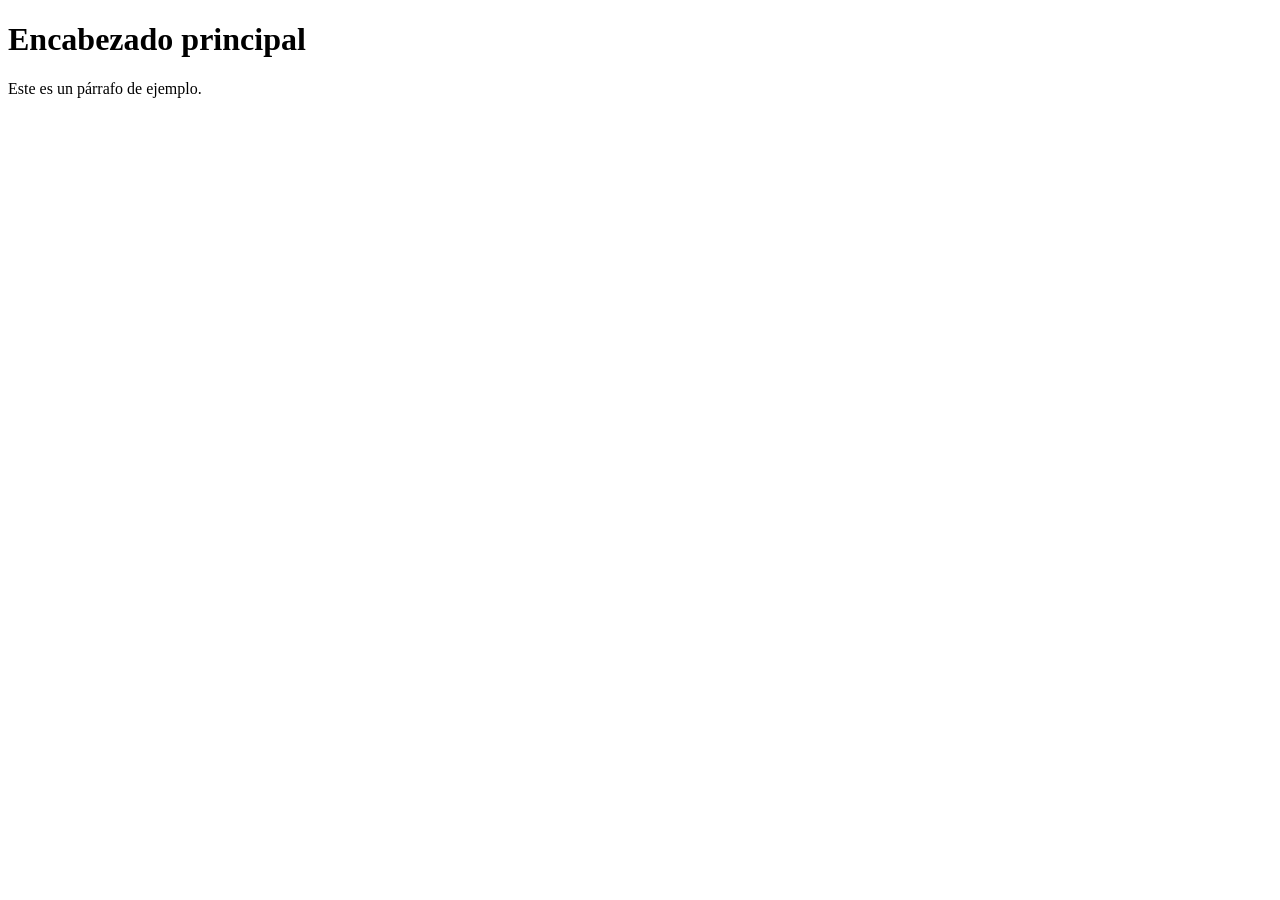
==== index.html @ a14c42eb "commit" ====
<!DOCTYPE html>
<html lang="es">
<head>
    <meta charset="UTF-8">
    <title>Main Page</title>
</head>
<body>
    <h1>Encabezado principal</h1>
    <p>Este es un párrafo de ejemplo.</p>
</body>
</html>
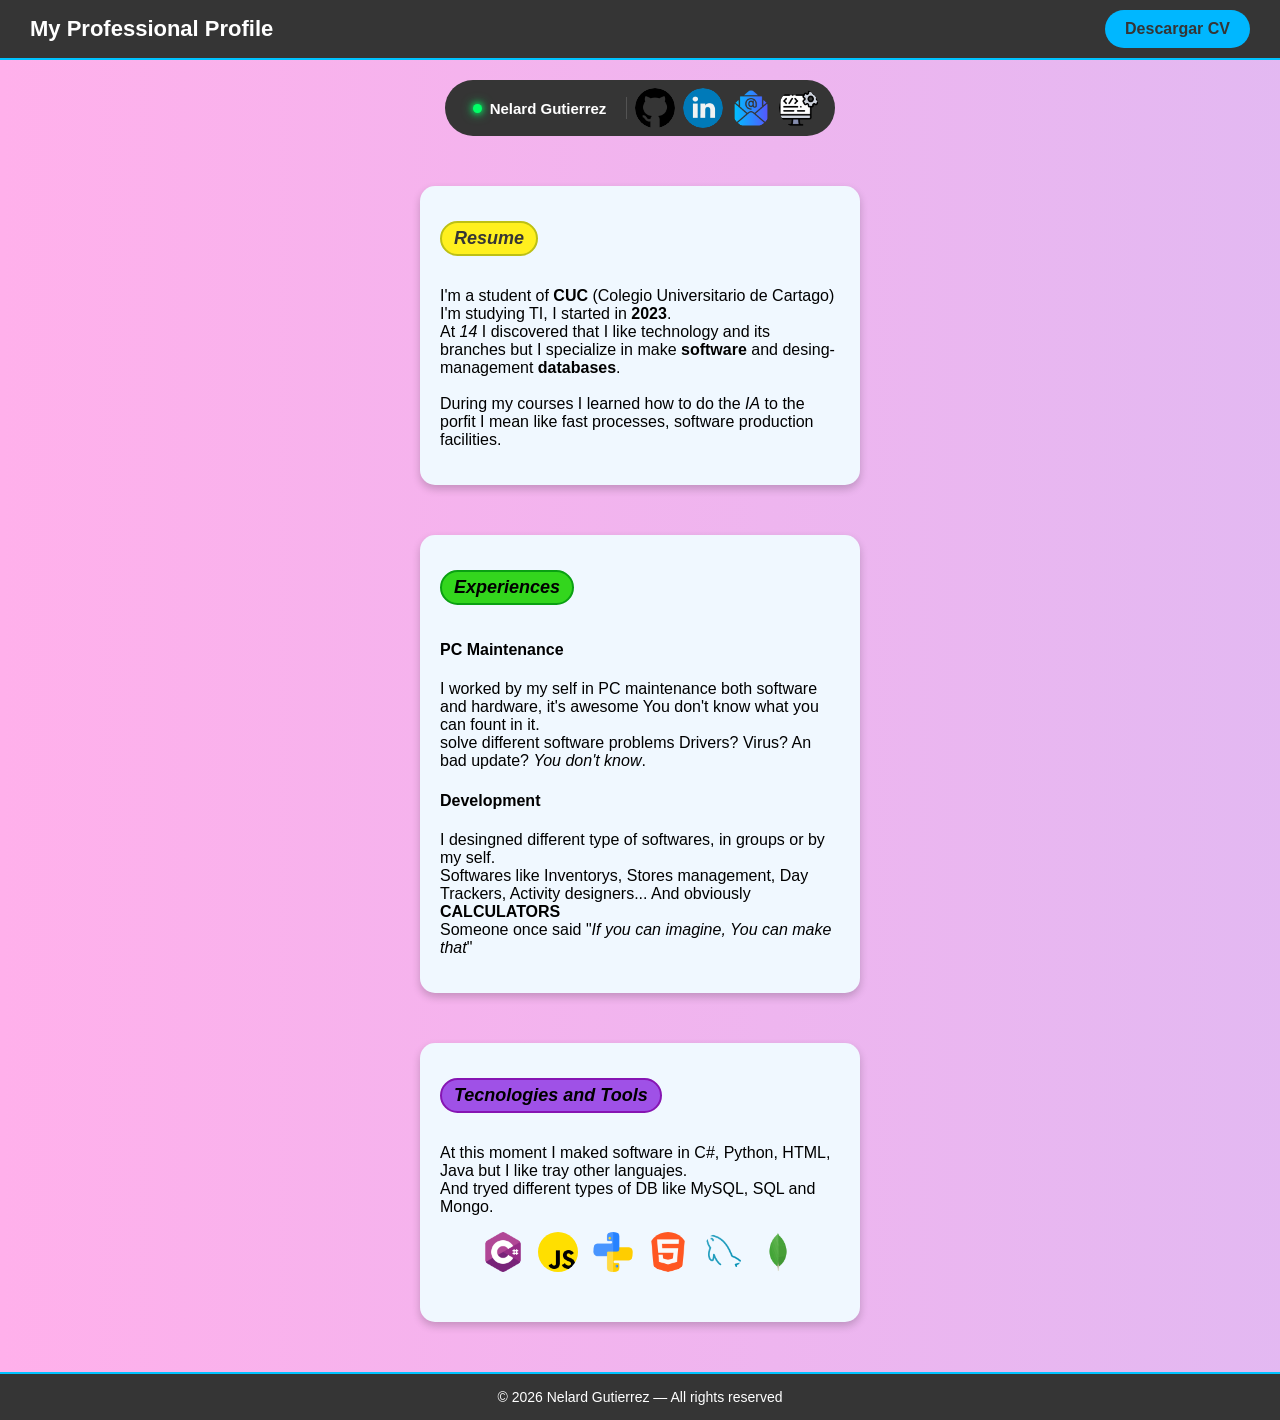
==== commit 9f820fb7: "commit" ====
--- a/index.html
+++ b/index.html
@@ -1,11 +1,72 @@
 <!DOCTYPE html>
-<html lang="es">
+<html lang="en">
 <head>
     <meta charset="UTF-8">
-    <title>Main Page</title>
+    <title>My Portfolio</title>
+    <link rel="stylesheet" href="CSS/styles.css">
 </head>
 <body>
-    <h1>Encabezado principal</h1>
-    <p>Este es un párrafo de ejemplo.</p>
+    <header>
+    <div class="top-bar">
+        <h1>My Professional Profile</h1>
+        <a href="CV/CV Nelard G.pdf" class="btn-cv" download>Descargar CV</a>
+    </div>
+    </header>
+
+    <nav>
+        <ul class="menu">
+            <li class="name-item">
+                <span class="led"></span>
+                Nelard Gutierrez
+            </li>
+            <li class="divider"></li>
+            <li><a href="https://github.com/NKSoftLabs" class="btn-img"><img src="IMG/github.png"></a></li>
+            <li><a href="https://www.linkedin.com/in/nelardg" class="btn-img"><img src="IMG/linkedin.png"></a></li>
+            <li><a href="mailto:stuartgs13@gmail.com" class="btn-img"><img src="IMG/gmail.png"></a></li>
+            <li><a href="#projects" class="btn-img"><img src="IMG/DEV.png"></a></li>
+        </ul>
+    </nav>
+    <div class="resume-box box">
+        <h2 class="yellow"><em>Resume</em></h2>
+        <p>
+            I'm a student of <strong>CUC</strong> (Colegio Universitario de Cartago) I'm studying TI, I started in <strong>2023</strong>. <br>
+            At <em>14</em> I discovered that I like technology and its branches but I specialize in make <strong>software</strong> and desing-management <strong>databases</strong>. <br><br>
+            During my courses I learned how to do the <em>IA</em> to the porfit I mean like fast processes, software production facilities.
+        </p>
+    </div>
+
+    <div class="resume-box box">
+        <h2 class="green"><em>Experiences</em></h2>
+        <h4>PC Maintenance</h4>
+        <p>
+            I worked by my self in PC maintenance both software and hardware, it's awesome You don't know what you can fount in it. <br>
+            solve different software problems Drivers? Virus? An bad update? <em>You don't know</em>.
+        </p>
+        <h4>Development</h4>
+        <p>
+            I desingned different type of softwares, in groups or by my self. <br>
+            Softwares like Inventorys, Stores management, Day Trackers, Activity designers... And obviously <strong>CALCULATORS</strong> <br>
+            Someone once said "<em>If you can imagine, You can make that</em>"
+        </p>
+    </div>
+
+    <div class="lanjuages-box box">
+        <h2 class="purple"><em>Tecnologies and Tools</em></h2>
+        <p>
+            At this moment I maked software in C#, Python, HTML, Java but I like tray other languajes. <br>
+            And tryed different types of DB like MySQL, SQL and Mongo.
+        </p>
+        <ul>
+            <li><img src="IMG/csharp.png" alt="csharp"></li>
+            <li><img src="IMG/js.png" alt="js"></li>
+            <li><img src="IMG/piton.png" alt="python"></li>
+            <li><img src="IMG/html.png" alt="HTML"></li>
+            <li><img src="IMG/mysql.png" alt="MySQL"></li>
+            <li><img src="IMG/MongoDB.png" alt="Mongo"></li>
+        </ul>
+    </div>
 </body>
+<footer>
+    <p>&copy; 2026 Nelard Gutierrez — All rights reserved</p>
+</footer>
 </html>
--- a/CSS/styles.css
+++ b/CSS/styles.css
@@ -0,0 +1,231 @@
+/* Background colors */
+@keyframes gradientMove {
+    0% { background-position: 0% 50%; }
+    50% { background-position: 100% 50%; }
+    100% { background-position: 0% 50%; }
+}
+
+body {
+    background: linear-gradient(270deg, #ffffff, #abc9ff, #ffb0eb);
+    background-size: 600% 600%;
+    animation: gradientMove 15s ease infinite;
+}
+
+
+/* Style for H2s */
+h2 {
+    display: inline-block;
+    padding: 5px 12px;
+    border: 2px solid;
+    border-radius: 25px;
+    font-family: Arial, sans-serif;
+    font-size: 18px;
+}
+
+/* Color Variants */
+h2.yellow {
+    border-color: #bdc014;
+    background-color: #fff01e;
+    color: #353535;
+}
+
+h2.green {
+    border-color: #0aa012;
+    background-color: #33d61d;
+    color: #000000;
+}
+
+h2.purple {
+    border-color: #8615b3;
+    background-color: #9f51e7;
+    color: #000000;
+}
+
+/* Header Banner */
+header {
+    background-color: #353535;
+    padding: 10px 30px;
+    color: #ffffff;
+    border-bottom: 2px solid #00c3ff;
+}
+
+.top-bar {
+    display: flex;
+    justify-content: space-between;
+    align-items: center;
+}
+
+.top-bar h1 {
+    margin: 0;
+    font-size: 22px;
+    font-family: Arial, sans-serif;
+}
+
+/* btn-download-cv */
+.btn-cv {
+    background-color: #00b7ff;
+    color: #353535;
+    padding: 10px 20px;
+    border-radius: 25px;
+    text-decoration: none;
+    font-weight: bold;
+    transition: background-color 0.3s ease, transform 0.3s ease;
+}
+
+.btn-cv:hover {
+    background-color: #00cc55;
+    transform: scale(1.05);
+}
+
+
+/* main page styles */
+body {
+    font-family: Arial, sans-serif;
+    margin: 0;
+    padding: 0;
+    background-color: rgb(255, 255, 255);
+    color: rgb(0, 0, 0);
+}
+
+@keyframes blink {
+    0%, 100% { opacity: 1; box-shadow: 0 0 6px #00ff66, 0 0 12px #00ff66; }
+    50%       { opacity: 0.25; box-shadow: none; }
+}
+
+nav {
+    display: flex;
+    justify-content: center;
+    margin: 20px;
+}
+
+.menu {
+    list-style: none;
+    margin: 0;
+    padding: 8px 16px;
+    display: flex;
+    align-items: center;
+    gap: 8px;
+    background-color: #353535;
+    border-radius: 70px;
+}
+
+.menu li { margin: 0; }
+
+.name-item {
+    display: flex;
+    align-items: center;
+    gap: 8px;
+    padding: 6px 12px;
+    color: #ffffff;
+    font-family: Arial, sans-serif;
+    font-size: 15px;
+    font-weight: bold;
+}
+
+.led {
+    width: 9px;
+    height: 9px;
+    border-radius: 50%;
+    background-color: #00ff66;
+    box-shadow: 0 0 6px #00ff66, 0 0 12px #00ff66;
+    animation: blink 1.1s ease-in-out infinite;
+    flex-shrink: 0;
+}
+
+.divider {
+    width: 1px;
+    height: 22px;
+    background-color: rgba(255, 255, 255, 0.15);
+    margin: 0 4px;
+}
+
+/* btn-images */
+.btn-img {
+    width: 40px;
+    height: 40px;
+    border-radius: 50%;
+    overflow: hidden;
+    display: flex;
+    align-items: center;
+    justify-content: center;
+    background-color: transparent;
+}
+
+.btn-img img {
+    width: 100%;
+    height: 100%;
+    object-fit: cover;
+    border-radius: 50%;
+    display: block;
+}
+
+.btn-img:hover img {
+    transform: scale(1.1);
+    transition: transform 0.2s;
+}
+
+section {
+    padding: 50px;
+    text-align: center;
+}
+
+/* boxes-style */
+
+.box {
+    background-color: #f0f8ff;
+    border-radius: 15px;
+    padding: 20px;
+    width: 400px;
+    margin: 50px auto;
+    box-shadow: 0 4px 8px rgba(0,0,0,0.2);
+    transition: transform 0.3s ease, box-shadow 0.3s ease;
+}
+
+.box:hover {
+    transform: scale(1.05);
+    box-shadow: 0 8px 16px rgba(0,0,0,0.3);
+}
+
+.lanjuages-box ul {
+    list-style: none;
+    padding: 0;
+    margin: 15=px 0 0 0;
+    display: flex;
+    justify-content: center;
+    gap: 15px;
+}
+
+.lanjuages-box ul li {
+    margin-bottom: 10px;
+    text-align: center;
+}
+
+.lanjuages-box img {
+    width: 40px;
+    height: 40px;
+    object-fit: contain;
+    transition: transform 0.3s ease;
+    cursor: pointer;
+    border-radius: 45px;
+}
+
+.lanjuages-box img:hover {
+    transform: scale(1.3);
+}
+
+/* Footer */
+footer {
+    background-color: #353535;
+    color: #ffffff;
+    text-align: center;
+    padding: 15px 0;
+    font-family: Arial, sans-serif;
+    font-size: 14px;
+    border-top: 2px solid #00c3ff;
+}
+
+footer p {
+    margin: 0;
+}
+
+
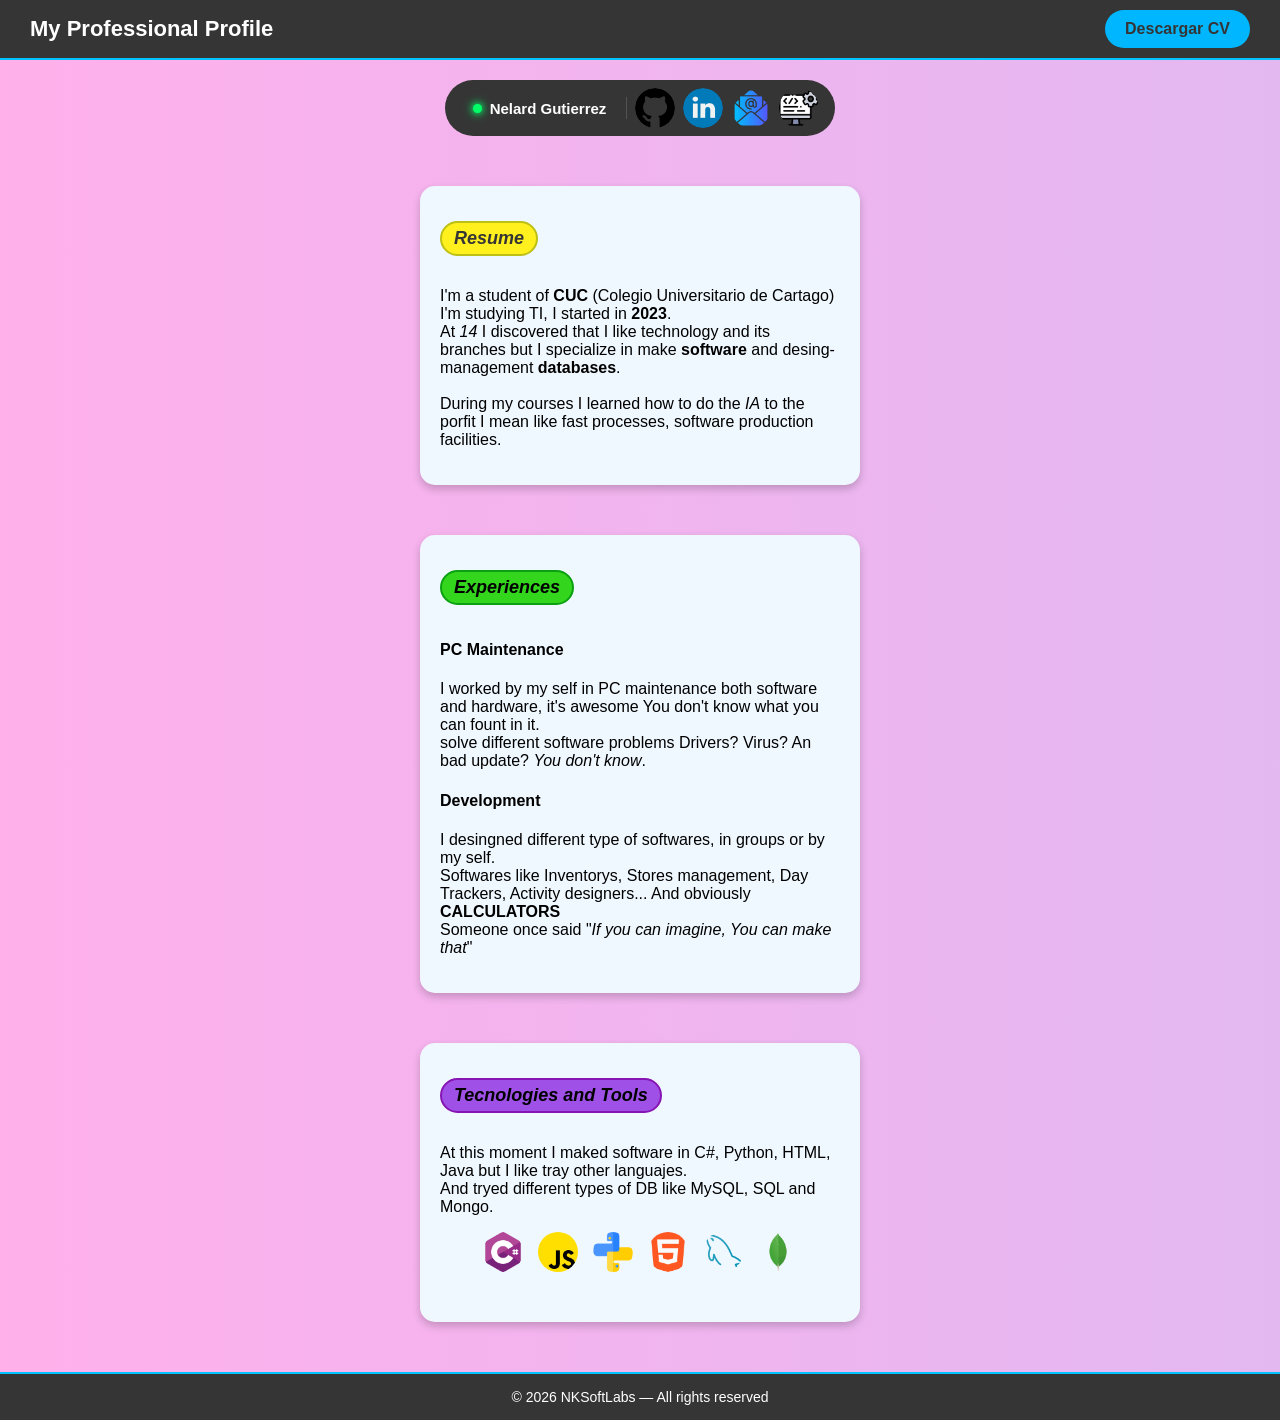
==== commit f62bd5df: "commit" ====
--- a/index.html
+++ b/index.html
@@ -2,7 +2,7 @@
 <html lang="en">
 <head>
     <meta charset="UTF-8">
-    <title>My Portfolio</title>
+    <title>Professional Profile</title>
     <link rel="stylesheet" href="CSS/styles.css">
 </head>
 <body>
@@ -67,6 +67,6 @@
     </div>
 </body>
 <footer>
-    <p>&copy; 2026 Nelard Gutierrez — All rights reserved</p>
+    <p>&copy; 2026 NKSoftLabs — All rights reserved</p>
 </footer>
 </html>
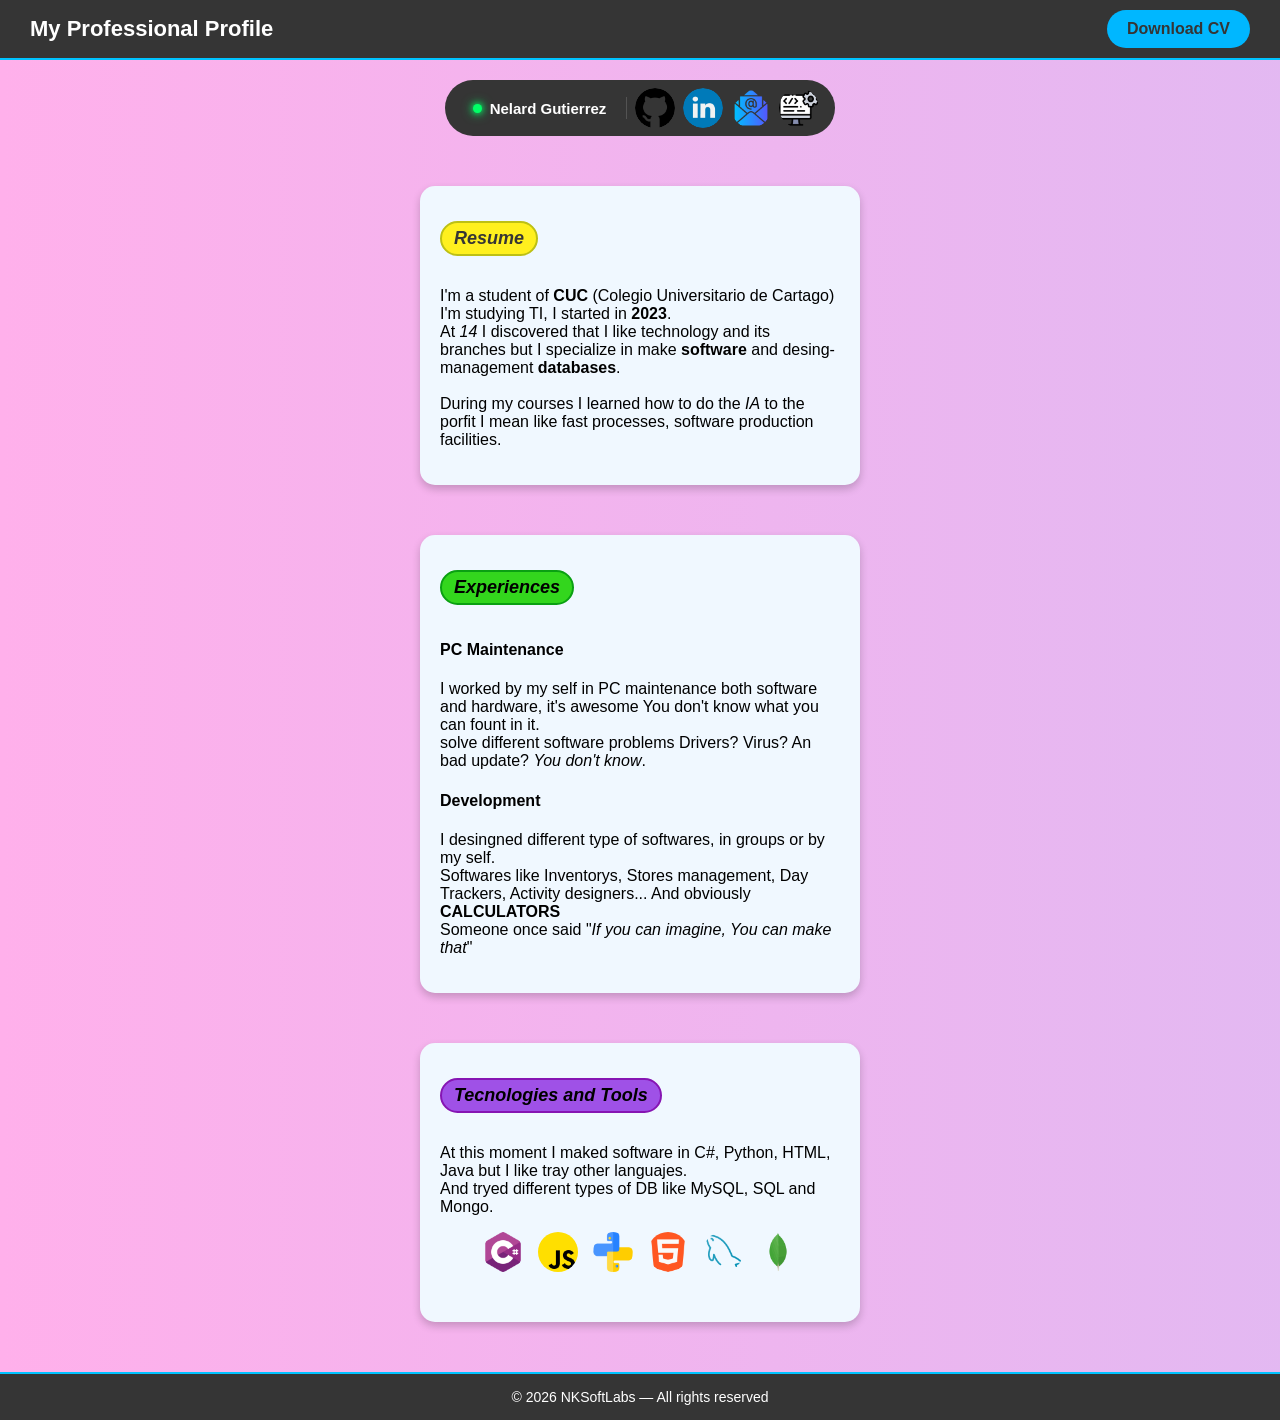
==== commit 35bd927c: "commit" ====
--- a/index.html
+++ b/index.html
@@ -9,7 +9,7 @@
     <header>
     <div class="top-bar">
         <h1>My Professional Profile</h1>
-        <a href="CV/CV Nelard G.pdf" class="btn-cv" download>Descargar CV</a>
+        <a href="CV/CV Nelard G.pdf" class="btn-cv" download>Download CV</a>
     </div>
     </header>
 
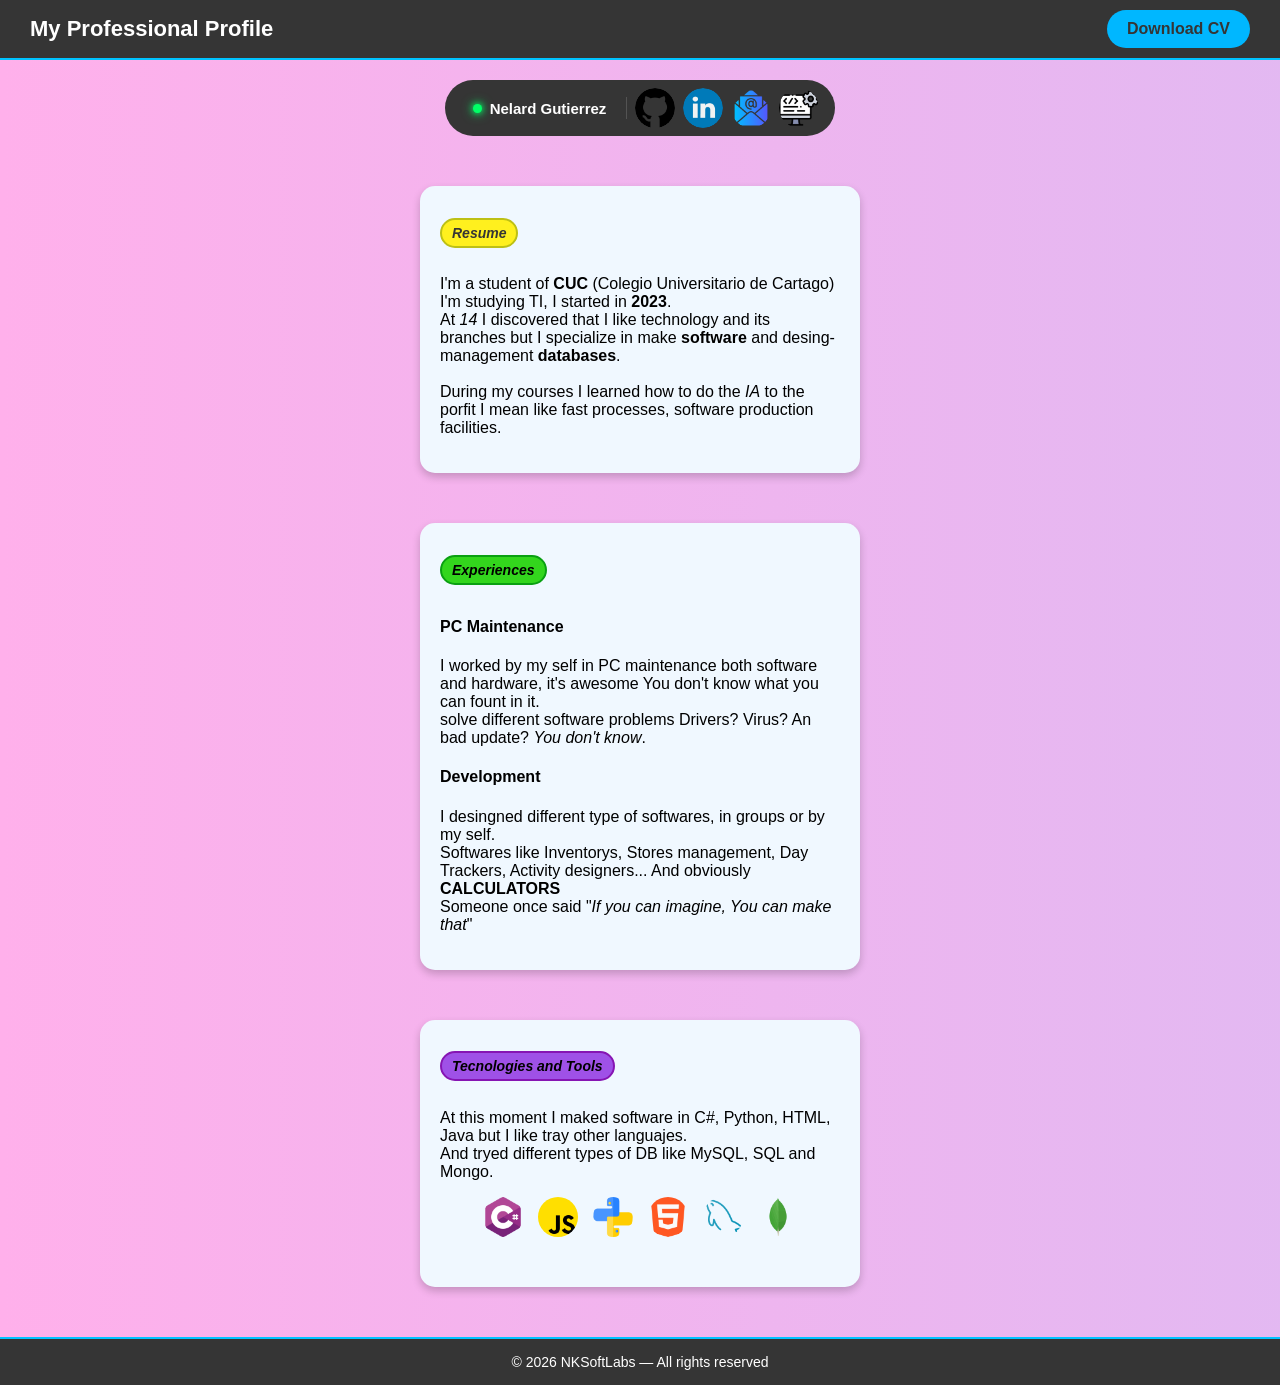
==== commit 2c43e109: "commit" ====
--- a/index.html
+++ b/index.html
@@ -2,6 +2,7 @@
 <html lang="en">
 <head>
     <meta charset="UTF-8">
+    <meta name="viewport" content="width=device-width, initial-scale=1.0">
     <title>Professional Profile</title>
     <link rel="stylesheet" href="CSS/styles.css">
 </head>
@@ -23,7 +24,7 @@
             <li><a href="https://github.com/NKSoftLabs" class="btn-img"><img src="IMG/github.png"></a></li>
             <li><a href="https://www.linkedin.com/in/nelardg" class="btn-img"><img src="IMG/linkedin.png"></a></li>
             <li><a href="mailto:stuartgs13@gmail.com" class="btn-img"><img src="IMG/gmail.png"></a></li>
-            <li><a href="#projects" class="btn-img"><img src="IMG/DEV.png"></a></li>
+            <li><a href="projects.html" class="btn-img"><img src="IMG/DEV.png"></a></li>
         </ul>
     </nav>
     <div class="resume-box box">
--- a/CSS/styles.css
+++ b/CSS/styles.css
@@ -15,17 +15,23 @@
 /* Style for H2s */
 h2 {
     display: inline-block;
-    padding: 5px 12px;
+    padding: 5px 10px;
     border: 2px solid;
     border-radius: 25px;
     font-family: Arial, sans-serif;
-    font-size: 18px;
+    font-size: 14px;
 }
 
 /* Color Variants */
 h2.yellow {
     border-color: #bdc014;
     background-color: #fff01e;
+    color: #353535;
+}
+
+h2.blue {
+    border-color: #0085b9;
+    background-color: #00b7ff;
     color: #353535;
 }
 
@@ -228,4 +234,74 @@
     margin: 0;
 }
 
-
+/* Proyects boxes */
+
+.projects-container {
+    display: flex;
+    justify-content: center;
+    gap: 20px;
+    flex-wrap: wrap;
+}
+
+.box-project {
+    border-radius: 15px;
+    padding: 20px;
+    width: 300px;
+    height: 200px; /* altura fija para mostrar bien el fondo */
+    box-shadow: 0 4px 8px rgba(0,0,0,0.2);
+    transition: transform 0.3s ease, box-shadow 0.3s ease;
+    text-align: center;
+    color: #000000;
+    background-size: cover;       /* que la imagen cubra toda la caja */
+    background-position: center;  /* centrada */
+    position: relative;
+    margin: 50px auto;
+}
+
+.box-link {
+    display: block;
+    text-decoration: none;
+    color: inherit;
+}
+
+.box-project:hover {
+    transform: scale(1.05);
+    box-shadow: 0 8px 16px rgba(0,0,0,0.3);
+}
+
+/* Lenguajes */
+.languages-box ul {
+    list-style: none;
+    padding: 0;
+    margin: 15px 0 0 0;
+    display: flex;
+    justify-content: center;
+    gap: 15px;
+}
+
+.languages-box img {
+    width: 70px;
+    height: 70px;
+    object-fit: contain;
+    transition: opacity 0.3s ease, transform 0.3s ease;
+    cursor: pointer;
+    border-radius: 8px;
+}
+
+/* Ocultar imágenes al pasar el cursor por la caja */
+.box-project:hover .languages-box img {
+    opacity: 0;
+    transform: scale(0.8);
+}
+
+/* Títulos dentro de las cajas */
+.box-project h2 {
+    transition: opacity 0.3s ease; /* transición suave */
+}
+
+/* Al pasar el cursor por la caja, el título se desvanece */
+.box-project:hover h2 {
+    opacity: 0;
+}
+
+
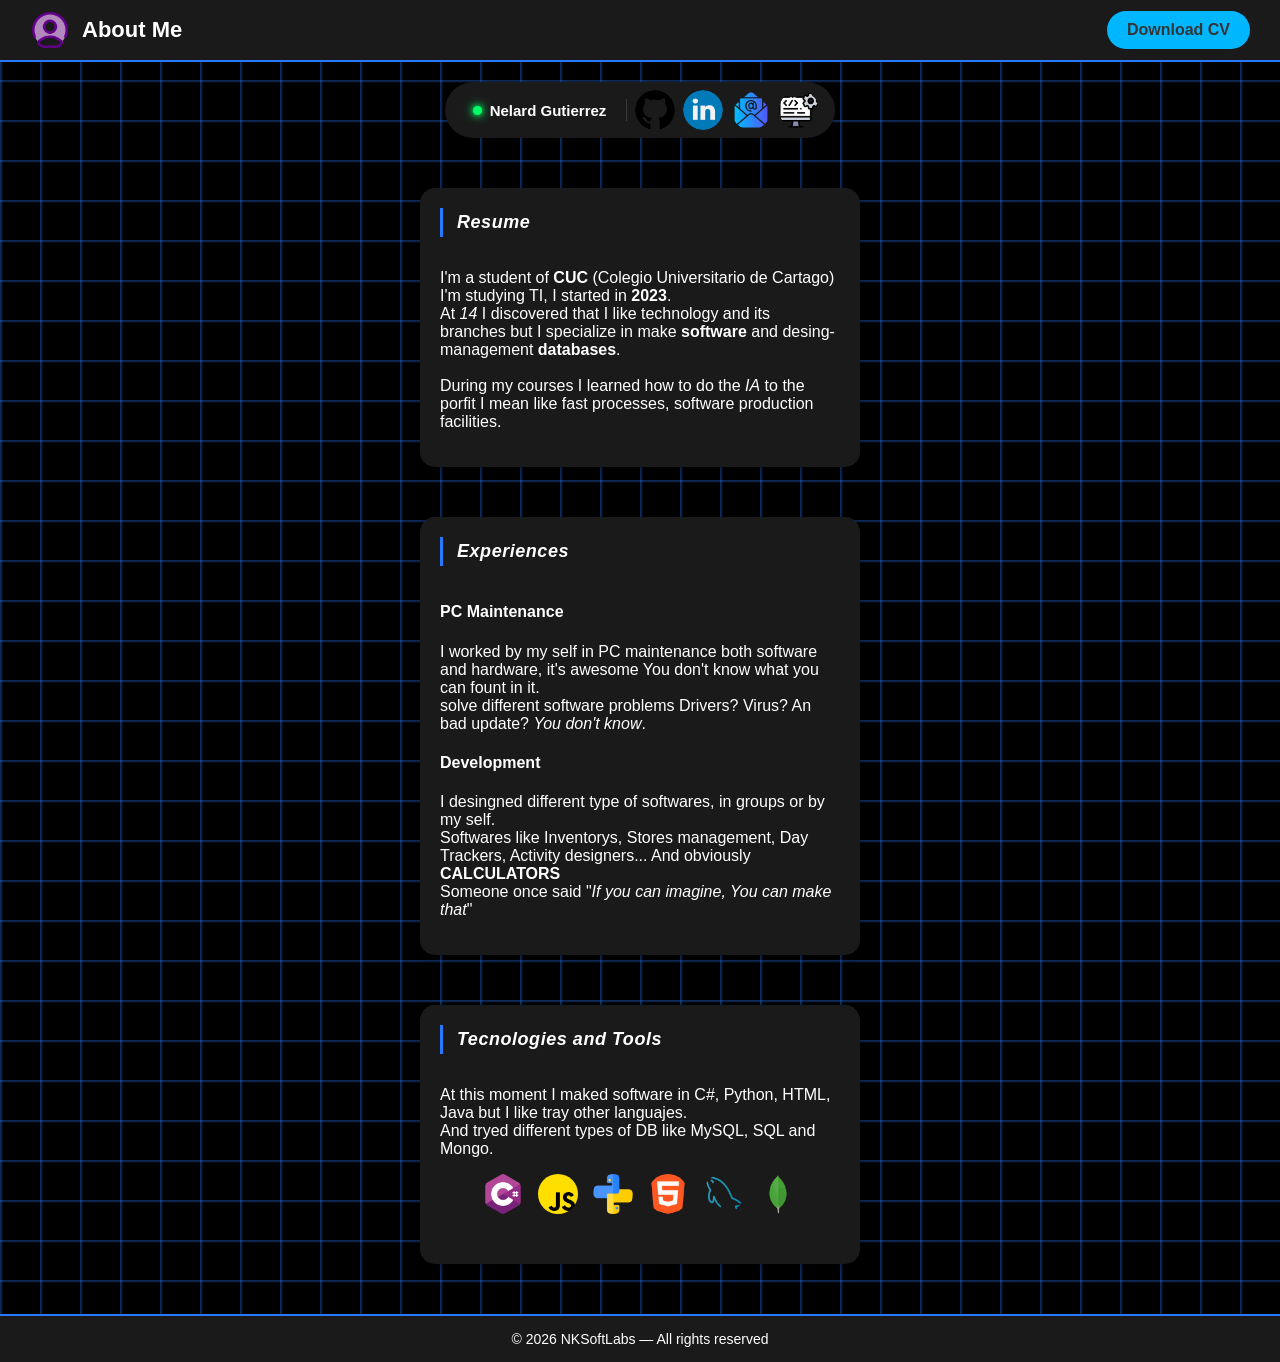
==== commit 64b96a71: "commit" ====
--- a/index.html
+++ b/index.html
@@ -7,9 +7,13 @@
     <link rel="stylesheet" href="CSS/styles.css">
 </head>
 <body>
+    
     <header>
     <div class="top-bar">
-        <h1>My Professional Profile</h1>
+        <div class="top-bar-left">
+            <img src="IMG/user.png" class="header-photo" alt="photo">
+            <h1>About Me</h1>
+        </div>
         <a href="CV/CV Nelard G.pdf" class="btn-cv" download>Download CV</a>
     </div>
     </header>
@@ -28,7 +32,7 @@
         </ul>
     </nav>
     <div class="resume-box box">
-        <h2 class="yellow"><em>Resume</em></h2>
+        <h2 class="side"><em>Resume</em></h2>
         <p>
             I'm a student of <strong>CUC</strong> (Colegio Universitario de Cartago) I'm studying TI, I started in <strong>2023</strong>. <br>
             At <em>14</em> I discovered that I like technology and its branches but I specialize in make <strong>software</strong> and desing-management <strong>databases</strong>. <br><br>
@@ -37,7 +41,7 @@
     </div>
 
     <div class="resume-box box">
-        <h2 class="green"><em>Experiences</em></h2>
+        <h2 class="side"><em>Experiences</em></h2>
         <h4>PC Maintenance</h4>
         <p>
             I worked by my self in PC maintenance both software and hardware, it's awesome You don't know what you can fount in it. <br>
@@ -52,7 +56,7 @@
     </div>
 
     <div class="lanjuages-box box">
-        <h2 class="purple"><em>Tecnologies and Tools</em></h2>
+        <h2 class="side"><em>Tecnologies and Tools</em></h2>
         <p>
             At this moment I maked software in C#, Python, HTML, Java but I like tray other languajes. <br>
             And tryed different types of DB like MySQL, SQL and Mongo.
@@ -66,6 +70,7 @@
             <li><img src="IMG/MongoDB.png" alt="Mongo"></li>
         </ul>
     </div>
+
 </body>
 <footer>
     <p>&copy; 2026 NKSoftLabs — All rights reserved</p>
--- a/CSS/styles.css
+++ b/CSS/styles.css
@@ -1,58 +1,51 @@
+/* main page styles */
+
 /* Background colors */
-@keyframes gradientMove {
-    0% { background-position: 0% 50%; }
-    50% { background-position: 100% 50%; }
-    100% { background-position: 0% 50%; }
-}
 
 body {
-    background: linear-gradient(270deg, #ffffff, #abc9ff, #ffb0eb);
-    background-size: 600% 600%;
-    animation: gradientMove 15s ease infinite;
-}
-
+  background-color: #000000;
+  background-image:
+    linear-gradient(rgba(41,121,255,0.35) 1px, transparent 3px),
+    linear-gradient(90deg, rgba(41,121,255,0.35) 1px, transparent 3px);
+  background-size: 40px 40px;
+  font-family: Arial, sans-serif;
+  margin: 0;
+  padding: 0;
+  color: #ffffff;
+}
 
 /* Style for H2s */
-h2 {
-    display: inline-block;
-    padding: 5px 10px;
-    border: 2px solid;
-    border-radius: 25px;
-    font-family: Arial, sans-serif;
-    font-size: 14px;
-}
 
 /* Color Variants */
-h2.yellow {
-    border-color: #bdc014;
-    background-color: #fff01e;
-    color: #353535;
-}
-
-h2.blue {
-    border-color: #0085b9;
-    background-color: #00b7ff;
-    color: #353535;
-}
-
-h2.green {
-    border-color: #0aa012;
-    background-color: #33d61d;
-    color: #000000;
-}
-
-h2.purple {
-    border-color: #8615b3;
-    background-color: #9f51e7;
-    color: #000000;
+h2.subtle {
+  display: inline-block;
+  font-family: Arial, sans-serif;
+  font-size: 18px;
+  font-weight: 700;
+  color: #ffffff;
+  padding-bottom: 6px;
+  border-bottom: 2px solid #2979ff;
+  margin: 0 0 1rem 0;
+}
+
+h2.side {
+  display: inline-block;
+  font-family: Arial, sans-serif;
+  font-size: 18px;
+  font-weight: 600;
+  color: #ffffff;
+  border-left: 3px solid #2979ff;
+  padding: 4px 0 4px 14px;
+  letter-spacing: 0.03em;
+  margin: 0 0 1rem 0;
 }
 
 /* Header Banner */
 header {
-    background-color: #353535;
+    background-color: #1a1a1a;
     padding: 10px 30px;
     color: #ffffff;
-    border-bottom: 2px solid #00c3ff;
+    border-bottom: 2px solid #2979ff;
 }
 
 .top-bar {
@@ -65,6 +58,20 @@
     margin: 0;
     font-size: 22px;
     font-family: Arial, sans-serif;
+}
+
+/* Profile photo */
+.top-bar-left {
+  display: flex;
+  align-items: center;
+  gap: 12px;
+}
+
+.header-photo {
+  width: 40px;
+  height: 40px;
+  border-radius: 50%;
+  object-fit: cover;
 }
 
 /* btn-download-cv */
@@ -83,16 +90,7 @@
     transform: scale(1.05);
 }
 
-
-/* main page styles */
-body {
-    font-family: Arial, sans-serif;
-    margin: 0;
-    padding: 0;
-    background-color: rgb(255, 255, 255);
-    color: rgb(0, 0, 0);
-}
-
+/* Navegation menu */
 @keyframes blink {
     0%, 100% { opacity: 1; box-shadow: 0 0 6px #00ff66, 0 0 12px #00ff66; }
     50%       { opacity: 0.25; box-shadow: none; }
@@ -111,7 +109,7 @@
     display: flex;
     align-items: center;
     gap: 8px;
-    background-color: #353535;
+    background-color: #1a1a1a;
     border-radius: 70px;
 }
 
@@ -145,7 +143,7 @@
     margin: 0 4px;
 }
 
-/* btn-images */
+/* menu btn-images */
 .btn-img {
     width: 40px;
     height: 40px;
@@ -178,7 +176,7 @@
 /* boxes-style */
 
 .box {
-    background-color: #f0f8ff;
+    background-color: #1a1a1a;
     border-radius: 15px;
     padding: 20px;
     width: 400px;
@@ -221,13 +219,13 @@
 
 /* Footer */
 footer {
-    background-color: #353535;
+    background-color: #1a1a1a;
     color: #ffffff;
     text-align: center;
     padding: 15px 0;
     font-family: Arial, sans-serif;
     font-size: 14px;
-    border-top: 2px solid #00c3ff;
+    border-top: 2px solid #2979ff;
 }
 
 footer p {
@@ -288,18 +286,16 @@
     border-radius: 8px;
 }
 
-/* Ocultar imágenes al pasar el cursor por la caja */
 .box-project:hover .languages-box img {
     opacity: 0;
     transform: scale(0.8);
 }
 
-/* Títulos dentro de las cajas */
+/* Projects titles */
 .box-project h2 {
     transition: opacity 0.3s ease; /* transición suave */
 }
 
-/* Al pasar el cursor por la caja, el título se desvanece */
 .box-project:hover h2 {
     opacity: 0;
 }
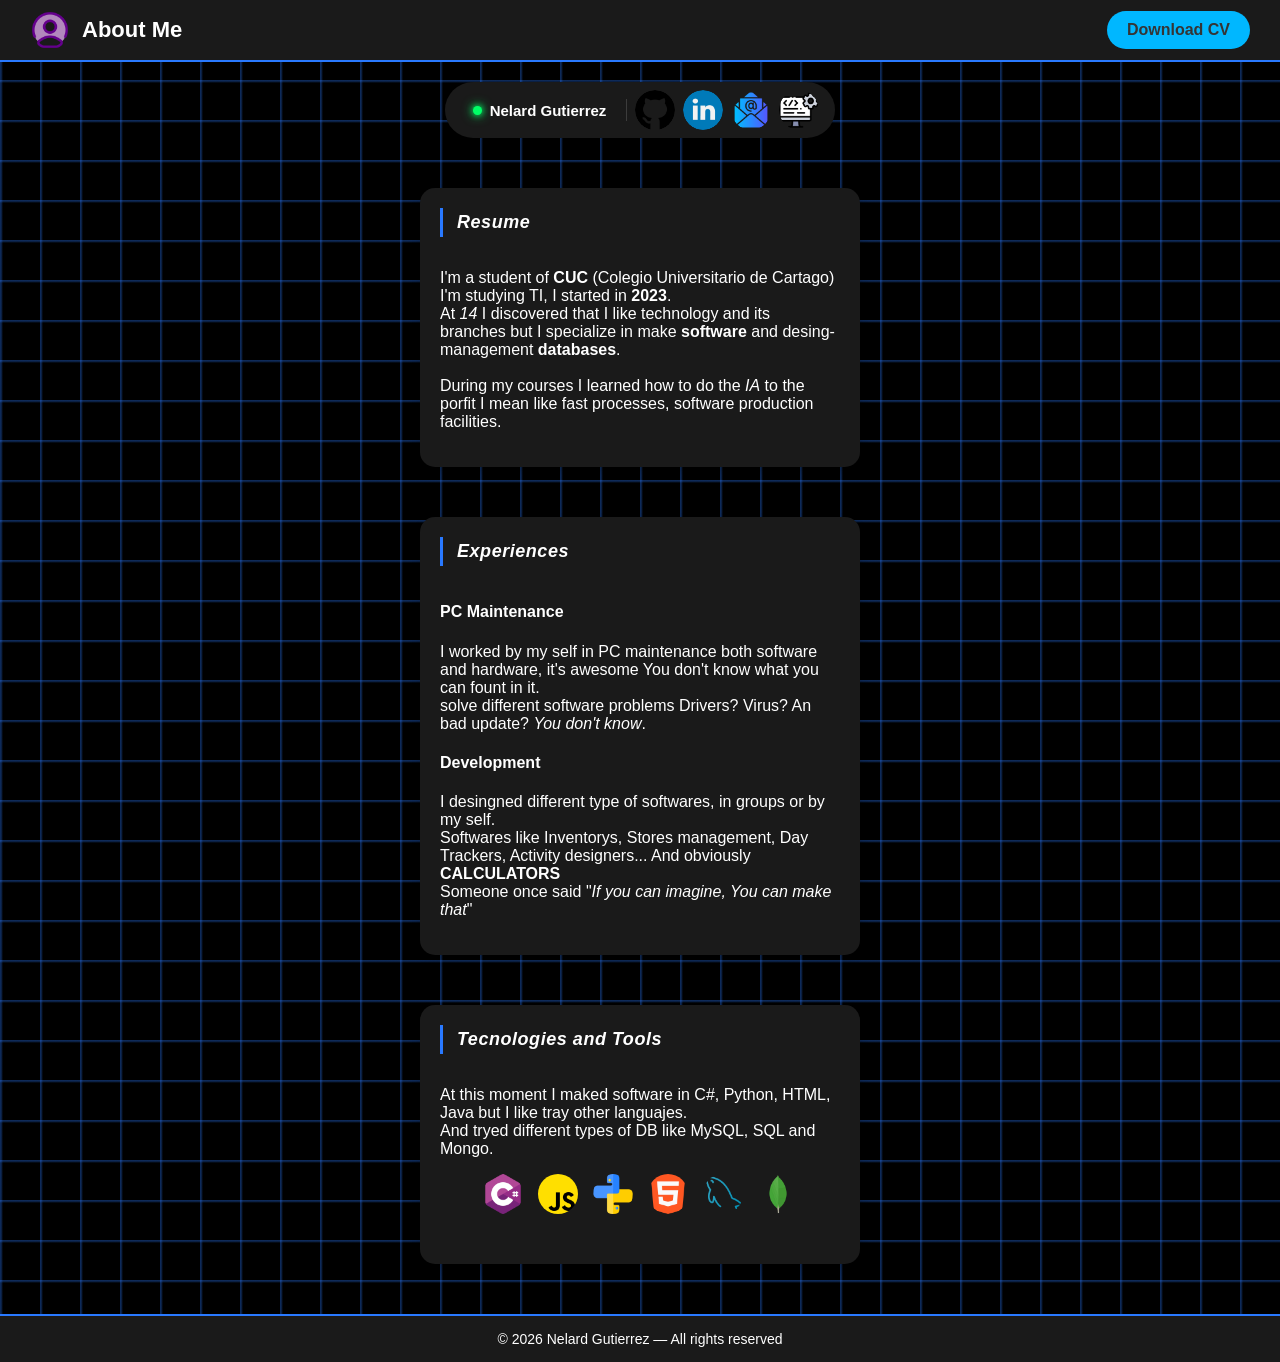
==== commit 52f399e1: "Change author name" ====
--- a/index.html
+++ b/index.html
@@ -73,6 +73,6 @@
 
 </body>
 <footer>
-    <p>&copy; 2026 NKSoftLabs — All rights reserved</p>
+    <p>&copy; 2026 Nelard Gutierrez — All rights reserved</p>
 </footer>
 </html>
